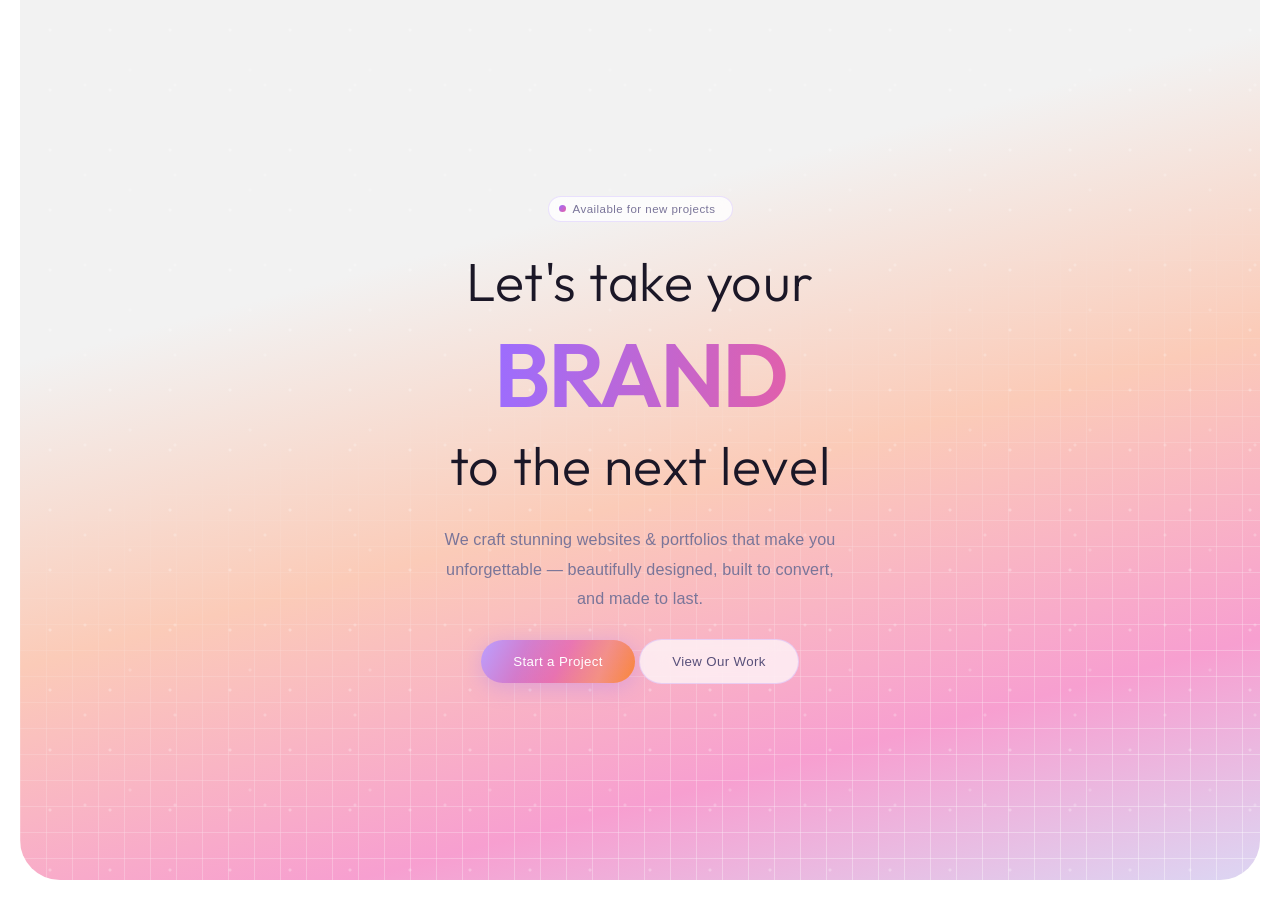
==== index.html @ 93d898ff "update" ====
<!DOCTYPE html>
<html lang="en">
<head>
  <meta charset="UTF-8">
  <meta name="viewport" content="width=device-width, initial-scale=1.0">
  <title>Creative Studio</title>
<link rel="preconnect" href="https://fonts.googleapis.com">
<link rel="preconnect" href="https://fonts.gstatic.com" crossorigin>
<link href="https://fonts.googleapis.com/css2?family=Outfit:wght@300;400;500;600;700;800&display=swap" rel="stylesheet">
  <link rel="stylesheet" href="/assets/src/css/main.css">
</head>
<body>

<section class="hero" aria-label="Creative Studio Hero Banner">
  <!-- Background layers -->
<div class="hero__bg-ambient">
  <div class="hero__bg-grid"></div>
  <div class="hero__particles"></div>
</div>
  <div class="hero__bg-mesh" aria-hidden="true"></div>
  <div class="hero__bg-dots" aria-hidden="true"></div>


  <div class="hero__content">
    <div class="hero__badge" aria-label="Available for new projects">
      <span class="hero__badge-dot" aria-hidden="true"></span>
      Available for new projects
    </div>

    <div class="hero__headline" aria-label="Let's take your brand to the next level">
      <span class="hero__headline-line">Let's take your</span>
      <div class="hero__word-wrapper" aria-hidden="true">
        <span class="hero__word" id="dynamicWord">brand</span>
      </div>
      <span class="hero__headline-line">to the next level</span>
    </div>

    <p class="hero__description">
      We craft stunning websites & portfolios that make you unforgettable —
      beautifully designed, built to convert, and made to last.
    </p>

    <div class="hero__cta-group">
      <button class="btn btn--primary">Start a Project</button>
      <button class="btn btn--secondary">View Our Work</button>
    </div>
  </div>
</section>

<script src="/assets/src/js/main.js" type="module"></script>
</body>
</html>
---- assets/src/css/main.css ----
@import url('./tokens.css');
@import url('./animations.css');
@import url('./base.css');
@import url('./sections/hero/hero.css');
@import url('./sections/hero/cards.css');
@import url('./sections/hero/responsive.css');
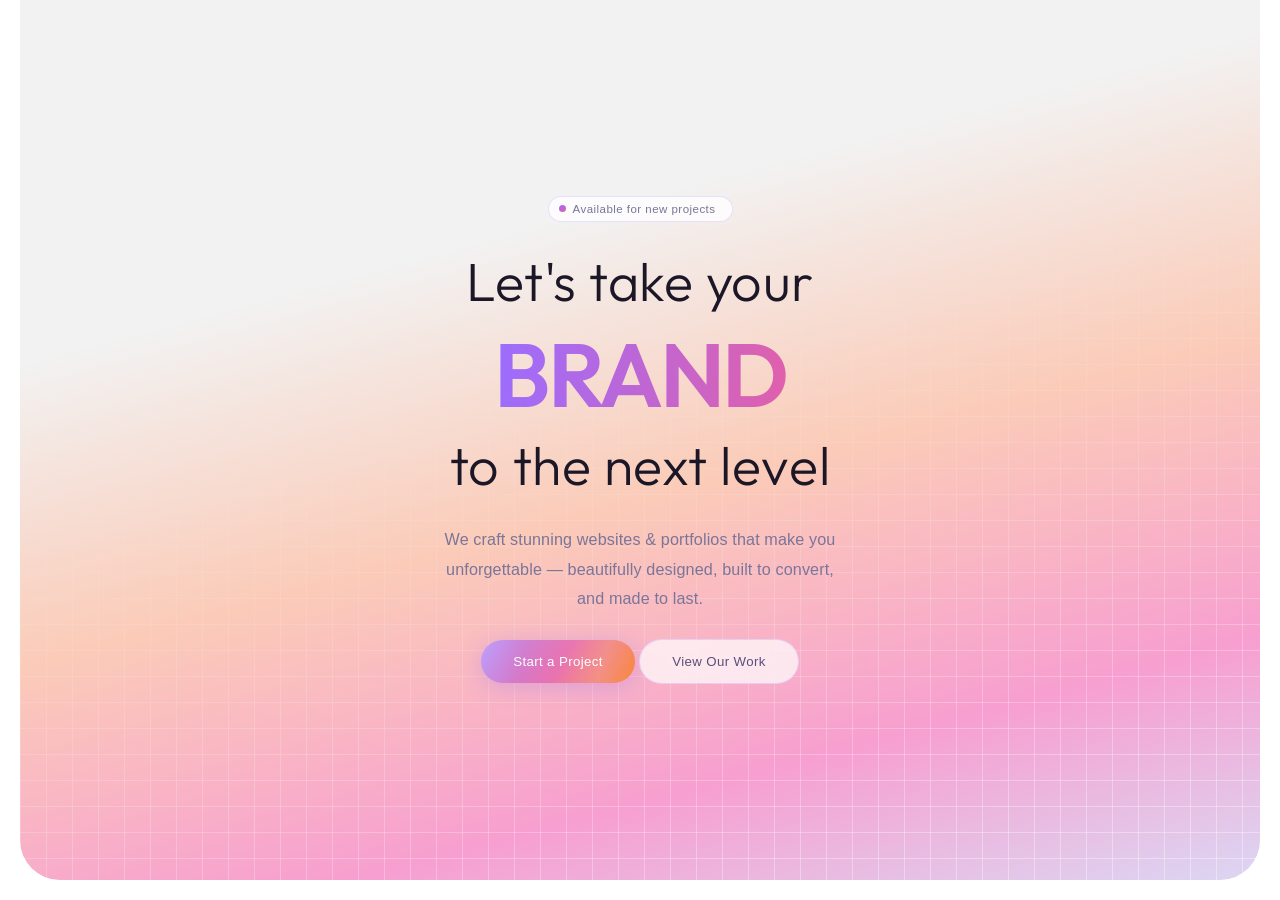
==== commit 22df9254: "update" ====
--- a/index.html
+++ b/index.html
@@ -15,7 +15,6 @@
   <!-- Background layers -->
 <div class="hero__bg-ambient">
   <div class="hero__bg-grid"></div>
-  <div class="hero__particles"></div>
 </div>
   <div class="hero__bg-mesh" aria-hidden="true"></div>
   <div class="hero__bg-dots" aria-hidden="true"></div>
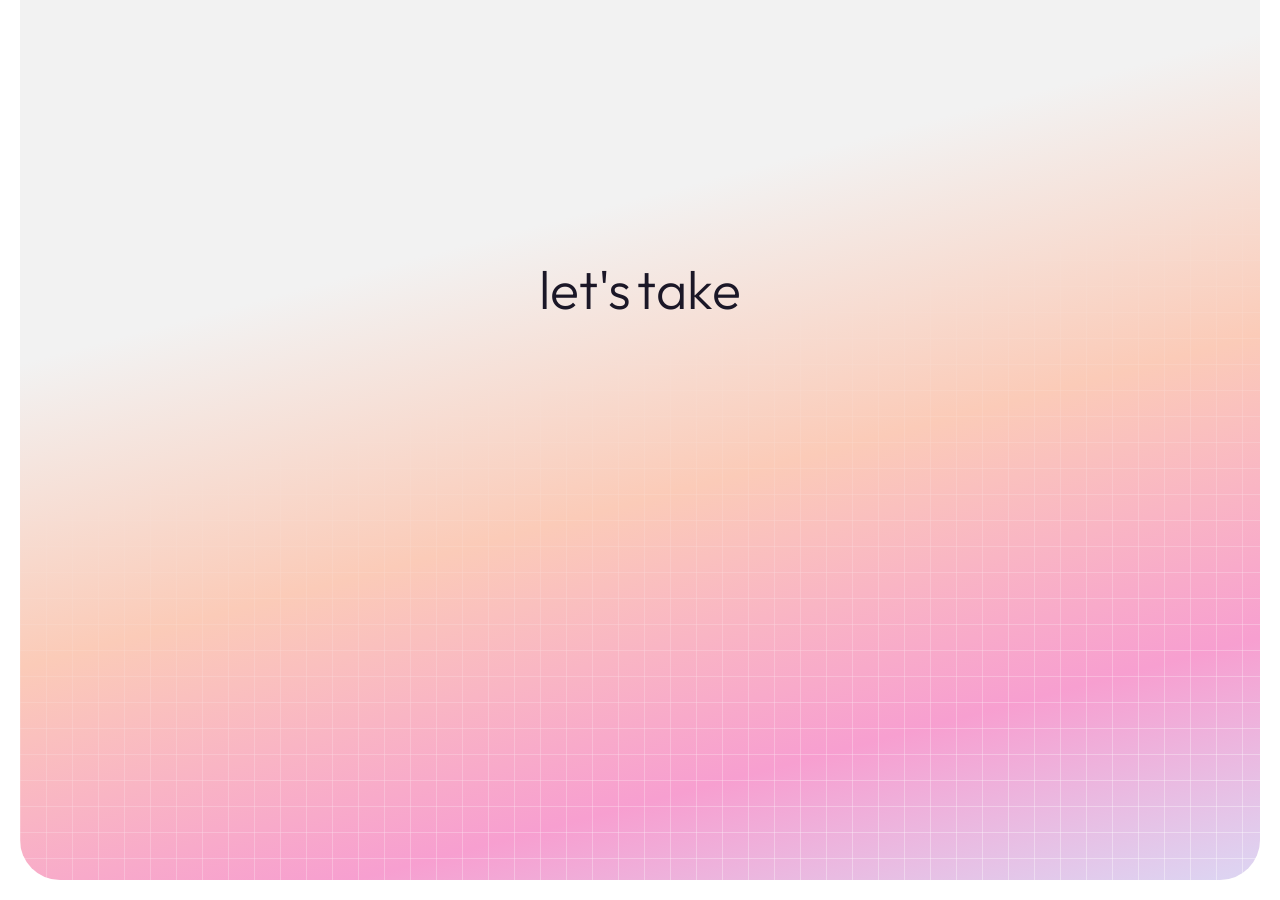
==== commit 6b842357: "hero animation" ====
--- a/index.html
+++ b/index.html
@@ -1,51 +1,66 @@
 <!DOCTYPE html>
 <html lang="en">
+
 <head>
   <meta charset="UTF-8">
   <meta name="viewport" content="width=device-width, initial-scale=1.0">
   <title>Creative Studio</title>
-<link rel="preconnect" href="https://fonts.googleapis.com">
-<link rel="preconnect" href="https://fonts.gstatic.com" crossorigin>
-<link href="https://fonts.googleapis.com/css2?family=Outfit:wght@300;400;500;600;700;800&display=swap" rel="stylesheet">
+  <link rel="preconnect" href="https://fonts.googleapis.com">
+  <link rel="preconnect" href="https://fonts.gstatic.com" crossorigin>
+  <link href="https://fonts.googleapis.com/css2?family=Outfit:wght@300;400;500;600;700;800&display=swap" rel="stylesheet">
   <link rel="stylesheet" href="/assets/src/css/main.css">
 </head>
+
 <body>
+  
+  <section class="hero" aria-label="Creative Studio Hero Banner">
+    <!-- Background layers -->
+    <div class="hero__bg-ambient">
+      <div class="hero__bg-grid"></div>
+    </div>
+    <div class="hero__bg-mesh" aria-hidden="true"></div>
+    <div class="hero__bg-dots" aria-hidden="true"></div>
+    
+    
+    <div class="hero__content">
+      <div class="hero__badge" aria-label="Available for new projects">
+        <span class="hero__badge-dot" aria-hidden="true"></span>
+        Available for new projects
+      </div>
+      
+      <div class="hero__headline" aria-label="Let's take your brand to the next level">
+        <!-- السطر الأول: 3 كلمات منفصلة -->
+        <div class="hero__line hero__line--first" id="lineFirst">
+          <span class="hero__word-split" id="wordLets">let's</span>
+          <span class="hero__word-split" id="wordTake">take</span>
+          <span class="hero__word-split" id="wordYour">your</span>
+        </div>
+        
+        <!-- السطر الثاني: النص الديناميكي -->
+        <div class="hero__line hero__line--dynamic" id="lineDynamic">
+          <span class="hero__word" id="dynamicWord">BRAND</span>
+        </div>
+        
+        <!-- السطر الثالث: النص مع مستطيل الكشف -->
+        <div class="hero__line hero__line--third" id="lineThird">
+          <span class="hero__word-reveal" id="revealText">to the next level</span>
+          <div class="hero__reveal-cover" id="revealCover"></div>
+        </div>
+      </div>
+      
+      <p class="hero__description">
+        We craft stunning websites & portfolios that make you unforgettable —
+        beautifully designed, built to convert, and made to last.
+      </p>
+      
+      <div class="hero__cta-group">
+        <button class="btn btn--primary">Start a Project</button>
+        <button class="btn btn--secondary">View Our Work</button>
+      </div>
+    </div>
+  </section>
+  
+  <script src="/assets/src/js/main.js" type="module"></script>
+</body>
 
-<section class="hero" aria-label="Creative Studio Hero Banner">
-  <!-- Background layers -->
-<div class="hero__bg-ambient">
-  <div class="hero__bg-grid"></div>
-</div>
-  <div class="hero__bg-mesh" aria-hidden="true"></div>
-  <div class="hero__bg-dots" aria-hidden="true"></div>
-
-
-  <div class="hero__content">
-    <div class="hero__badge" aria-label="Available for new projects">
-      <span class="hero__badge-dot" aria-hidden="true"></span>
-      Available for new projects
-    </div>
-
-    <div class="hero__headline" aria-label="Let's take your brand to the next level">
-      <span class="hero__headline-line">Let's take your</span>
-      <div class="hero__word-wrapper" aria-hidden="true">
-        <span class="hero__word" id="dynamicWord">brand</span>
-      </div>
-      <span class="hero__headline-line">to the next level</span>
-    </div>
-
-    <p class="hero__description">
-      We craft stunning websites & portfolios that make you unforgettable —
-      beautifully designed, built to convert, and made to last.
-    </p>
-
-    <div class="hero__cta-group">
-      <button class="btn btn--primary">Start a Project</button>
-      <button class="btn btn--secondary">View Our Work</button>
-    </div>
-  </div>
-</section>
-
-<script src="/assets/src/js/main.js" type="module"></script>
-</body>
 </html>
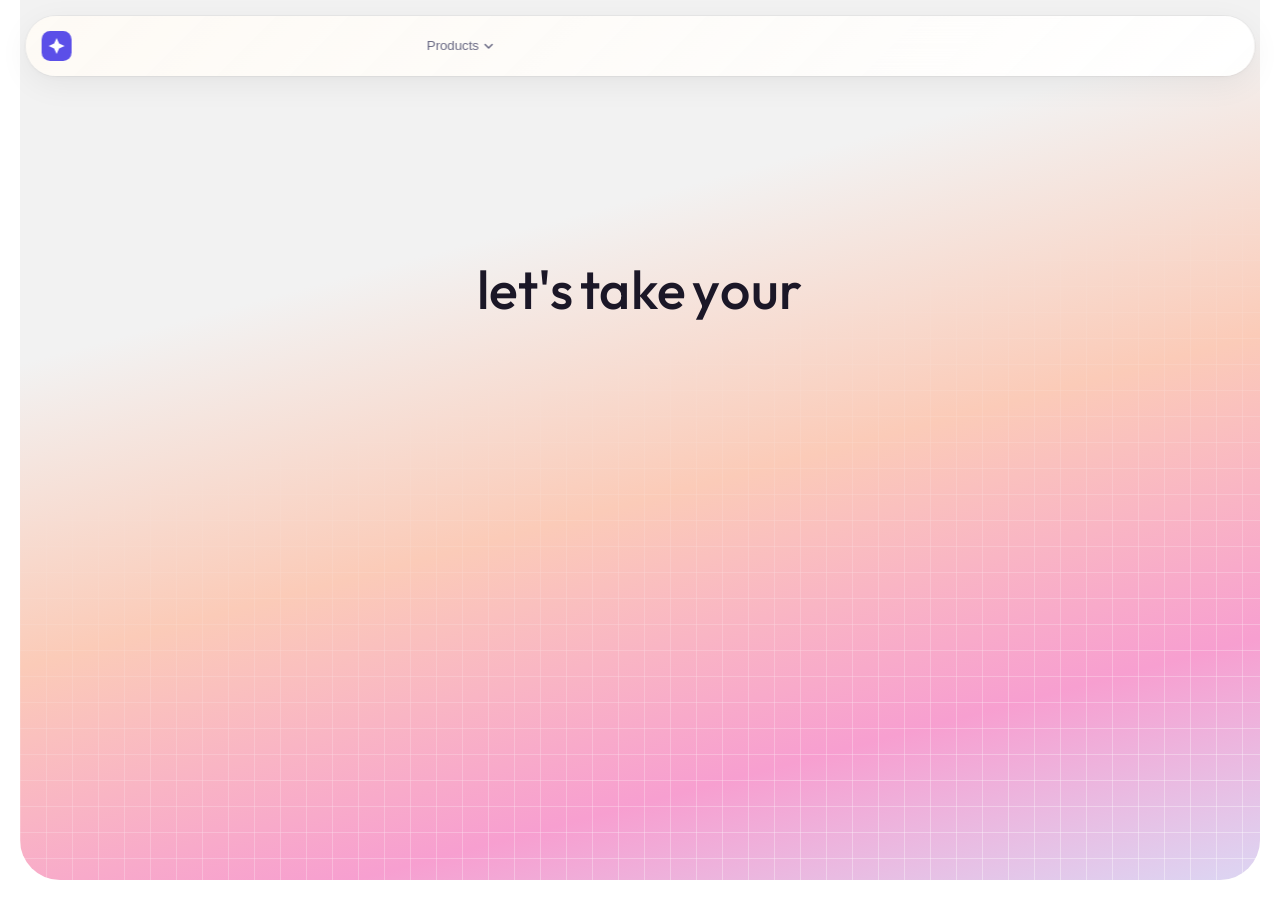
==== commit 9ca6ffba: "navbar" ====
--- a/index.html
+++ b/index.html
@@ -12,7 +12,7 @@
 </head>
 
 <body>
-  
+  <div id="navbar-container"></div>
   <section class="hero" aria-label="Creative Studio Hero Banner">
     <!-- Background layers -->
     <div class="hero__bg-ambient">
@@ -61,6 +61,7 @@
   </section>
   
   <script src="/assets/src/js/main.js" type="module"></script>
+  <script src="/assets/src/js/sections/nev/inject-navbar.js"></script>
 </body>
 
 </html>
--- a/assets/src/css/main.css
+++ b/assets/src/css/main.css
@@ -3,4 +3,5 @@
 @import url('./base.css');
 @import url('./sections/hero/hero.css');
 @import url('./sections/hero/cards.css');
-@import url('./sections/hero/responsive.css');+@import url('./sections/hero/responsive.css');
+@import url('./sections/nev/nev.css');
